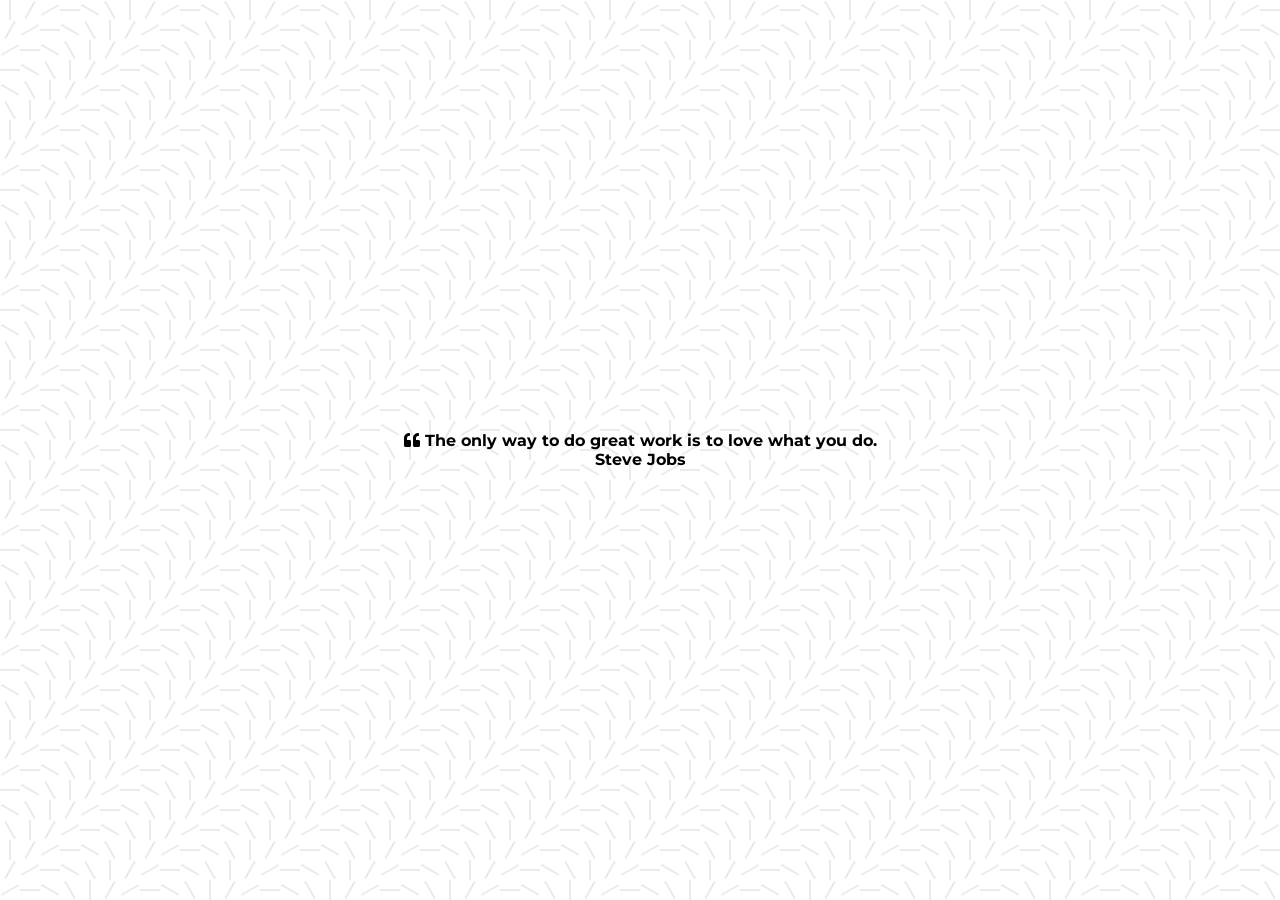
==== 01. Quote Generator/index.html @ 9c9d59e1 "Initial commit" ====
<!DOCTYPE html>
<html lang="en">
<head>
    <meta charset="UTF-8">
    <meta name="viewport" content="width=device-width, initial-scale=1.0">
    <title>Quote Generator</title>
    <link rel="icon" type="image/png" href="favicon.png">
    <link rel="stylesheet" href="https://cdnjs.cloudflare.com/ajax/libs/font-awesome/5.10.2/css/all.min.css"/>
    <link rel="stylesheet" href="style.css">
</head>
<body>
    <div class="quote-container" id="quote-container">
        <!-- Quote -->
        <div class="quote-text">
            <i class="fas fa-quote-left"></i> <!-- Font Awesome Quote Left -->
            <span id="quote">The only way to do great work is to love what you do.</span>
        </div>
        <div class="quote-author">
            <span id="author">Steve Jobs</span>
        </div>
    </div>

    <!-- Script -->
    <script src="script.js"></script>
</body>
</html>
---- 01. Quote Generator/style.css ----
@import url('https://fonts.googleapis.com/css2?family=Montserrat:ital,wght@0,100..900;1,100..900&display=swap');

html {
  box-sizing: border-box;
}

body {
  margin: 0;
  min-height: 100vh;
  background-color: #ffffff;
  background-image: url("data:image/svg+xml,%3Csvg width='120' height='120' viewBox='0 0 120 120' xmlns='http://www.w3.org/2000/svg'%3E%3Cpath d='M9 0h2v20H9V0zm25.134.84l1.732 1-10 17.32-1.732-1 10-17.32zm-20 20l1.732 1-10 17.32-1.732-1 10-17.32zM58.16 4.134l1 1.732-17.32 10-1-1.732 17.32-10zm-40 40l1 1.732-17.32 10-1-1.732 17.32-10zM80 9v2H60V9h20zM20 69v2H0v-2h20zm79.32-55l-1 1.732-17.32-10L82 4l17.32 10zm-80 80l-1 1.732-17.32-10L2 84l17.32 10zm96.546-75.84l-1.732 1-10-17.32 1.732-1 10 17.32zm-100 100l-1.732 1-10-17.32 1.732-1 10 17.32zM38.16 24.134l1 1.732-17.32 10-1-1.732 17.32-10zM60 29v2H40v-2h20zm19.32 5l-1 1.732-17.32-10L62 24l17.32 10zm16.546 4.16l-1.732 1-10-17.32 1.732-1 10 17.32zM111 40h-2V20h2v20zm3.134.84l1.732 1-10 17.32-1.732-1 10-17.32zM40 49v2H20v-2h20zm19.32 5l-1 1.732-17.32-10L42 44l17.32 10zm16.546 4.16l-1.732 1-10-17.32 1.732-1 10 17.32zM91 60h-2V40h2v20zm3.134.84l1.732 1-10 17.32-1.732-1 10-17.32zm24.026 3.294l1 1.732-17.32 10-1-1.732 17.32-10zM39.32 74l-1 1.732-17.32-10L22 64l17.32 10zm16.546 4.16l-1.732 1-10-17.32 1.732-1 10 17.32zM71 80h-2V60h2v20zm3.134.84l1.732 1-10 17.32-1.732-1 10-17.32zm24.026 3.294l1 1.732-17.32 10-1-1.732 17.32-10zM120 89v2h-20v-2h20zm-84.134 9.16l-1.732 1-10-17.32 1.732-1 10 17.32zM51 100h-2V80h2v20zm3.134.84l1.732 1-10 17.32-1.732-1 10-17.32zm24.026 3.294l1 1.732-17.32 10-1-1.732 17.32-10zM100 109v2H80v-2h20zm19.32 5l-1 1.732-17.32-10 1-1.732 17.32 10zM31 120h-2v-20h2v20z' fill='%23000000' fill-opacity='0.08' fill-rule='evenodd'/%3E%3C/svg%3E");
  color: black;
  font-family: 'Montserrat', sans-serif;
  font-weight: 700;
  text-align: center;
  display: flex;
  align-items: center;
  justify-content: center;
}
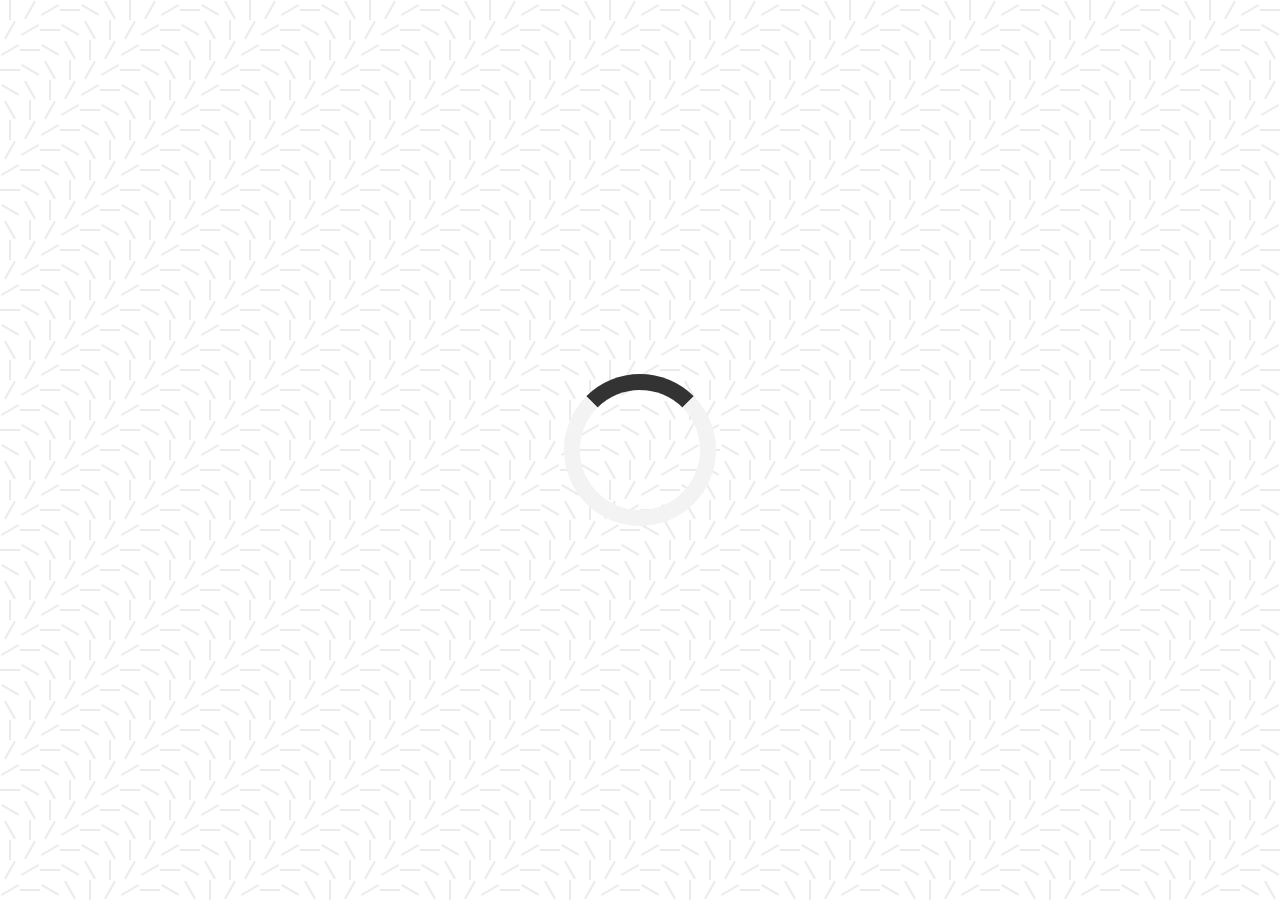
==== commit cef1839a: "Project 1 Complete" ====
--- a/01. Quote Generator/index.html
+++ b/01. Quote Generator/index.html
@@ -15,9 +15,23 @@
             <i class="fas fa-quote-left"></i> <!-- Font Awesome Quote Left -->
             <span id="quote">The only way to do great work is to love what you do.</span>
         </div>
+        <!-- Author -->
         <div class="quote-author">
             <span id="author">Steve Jobs</span>
         </div>
+        <!-- Buttons -->
+        <div class="button-container">
+            <button class="twitter-button" id="twitter" title="Tweet This!">
+                <i class="fab fa-twitter"></i>
+            </button>
+            <button id="new-quote">New Quote</button>
+        </div>
+
+    </div>
+    <!-- Loader -->
+    <div class="loader" id="loader">
+        <!-- Your loading indicator goes here -->
+         
     </div>
 
     <!-- Script -->
--- a/01. Quote Generator/style.css
+++ b/01. Quote Generator/style.css
@@ -1,4 +1,4 @@
-@import url('https://fonts.googleapis.com/css2?family=Montserrat:ital,wght@0,100..900;1,100..900&display=swap');
+@import url("https://fonts.googleapis.com/css2?family=Montserrat:ital,wght@0,100..900;1,100..900&display=swap");
 
 html {
   box-sizing: border-box;
@@ -9,8 +9,8 @@
   min-height: 100vh;
   background-color: #ffffff;
   background-image: url("data:image/svg+xml,%3Csvg width='120' height='120' viewBox='0 0 120 120' xmlns='http://www.w3.org/2000/svg'%3E%3Cpath d='M9 0h2v20H9V0zm25.134.84l1.732 1-10 17.32-1.732-1 10-17.32zm-20 20l1.732 1-10 17.32-1.732-1 10-17.32zM58.16 4.134l1 1.732-17.32 10-1-1.732 17.32-10zm-40 40l1 1.732-17.32 10-1-1.732 17.32-10zM80 9v2H60V9h20zM20 69v2H0v-2h20zm79.32-55l-1 1.732-17.32-10L82 4l17.32 10zm-80 80l-1 1.732-17.32-10L2 84l17.32 10zm96.546-75.84l-1.732 1-10-17.32 1.732-1 10 17.32zm-100 100l-1.732 1-10-17.32 1.732-1 10 17.32zM38.16 24.134l1 1.732-17.32 10-1-1.732 17.32-10zM60 29v2H40v-2h20zm19.32 5l-1 1.732-17.32-10L62 24l17.32 10zm16.546 4.16l-1.732 1-10-17.32 1.732-1 10 17.32zM111 40h-2V20h2v20zm3.134.84l1.732 1-10 17.32-1.732-1 10-17.32zM40 49v2H20v-2h20zm19.32 5l-1 1.732-17.32-10L42 44l17.32 10zm16.546 4.16l-1.732 1-10-17.32 1.732-1 10 17.32zM91 60h-2V40h2v20zm3.134.84l1.732 1-10 17.32-1.732-1 10-17.32zm24.026 3.294l1 1.732-17.32 10-1-1.732 17.32-10zM39.32 74l-1 1.732-17.32-10L22 64l17.32 10zm16.546 4.16l-1.732 1-10-17.32 1.732-1 10 17.32zM71 80h-2V60h2v20zm3.134.84l1.732 1-10 17.32-1.732-1 10-17.32zm24.026 3.294l1 1.732-17.32 10-1-1.732 17.32-10zM120 89v2h-20v-2h20zm-84.134 9.16l-1.732 1-10-17.32 1.732-1 10 17.32zM51 100h-2V80h2v20zm3.134.84l1.732 1-10 17.32-1.732-1 10-17.32zm24.026 3.294l1 1.732-17.32 10-1-1.732 17.32-10zM100 109v2H80v-2h20zm19.32 5l-1 1.732-17.32-10 1-1.732 17.32 10zM31 120h-2v-20h2v20z' fill='%23000000' fill-opacity='0.08' fill-rule='evenodd'/%3E%3C/svg%3E");
-  color: black;
-  font-family: 'Montserrat', sans-serif;
+  color: #000;
+  font-family: "Montserrat", sans-serif;
   font-weight: 700;
   text-align: center;
   display: flex;
@@ -18,3 +18,100 @@
   justify-content: center;
 }
 
+.quote-container {
+  width: auto;
+  max-width: 900px;
+  padding: 20px 30px;
+  border-radius: 10px;
+  background-color: rgba(255, 255, 255, 0.4);
+  box-shadow: 0 10px 10px 10px rgba(0, 0, 0, 0.2);
+}
+
+.quote-text {
+  font-size: 2.75rem;
+}
+
+.long-quote {
+  font-size: 2rem;
+}
+
+.fa-quote-left {
+  font-size: 4rem;
+}
+
+.quote-author {
+  margin-top: 15px;
+  font-size: 2rem;
+  font-weight: 400;
+  font-style: italic;
+}
+
+.button-container {
+  margin-top: 15px;
+  display: flex;
+  justify-content: space-between;
+}
+
+button {
+  cursor: pointer;
+  font-size: 1.2rem;
+  height: 2.5rem;
+  border: none;
+  border-radius: 10px;
+  color: #fff;
+  background: #333;
+  outline: none;
+  padding: 0.5rem 1.8rem;
+  box-shadow: 0 0.3rem rgba(121, 121, 121, 0.65);
+}
+
+button:hover {
+  filter: brightness(120%);
+}
+
+button:active {
+  transform: translate(0, 0.3rem);
+  box-shadow: 0 0.1rem rgba(255, 255, 255, 0.65);
+}
+
+.twitter-button:hover {
+  color: #38a1f3;
+}
+
+.fa-twitter {
+  font-size: 1.5rem;
+}
+
+/* Loader */
+.loader {
+  border: 16px solid #f3f3f3; /* Light grey */
+  border-top: 16px solid #333; /* Blue */
+  border-radius: 50%;
+  width: 120px;
+  height: 120px;
+  animation: spin 2s linear infinite;
+}
+
+@keyframes spin {
+  0% {
+    transform: rotate(0deg);
+  }
+  100% {
+    transform: rotate(360deg);
+  }
+}
+
+/* Media Query: Tablet or Smaller  */
+@media screen and (max-width: 1000px) {
+  .quote-container {
+    margin: auto 10px;
+  }
+
+  .quote-text {
+    font-size: 2.5rem;
+  }
+
+  .quote-author {
+    font-size: 1.5rem;
+  }
+}
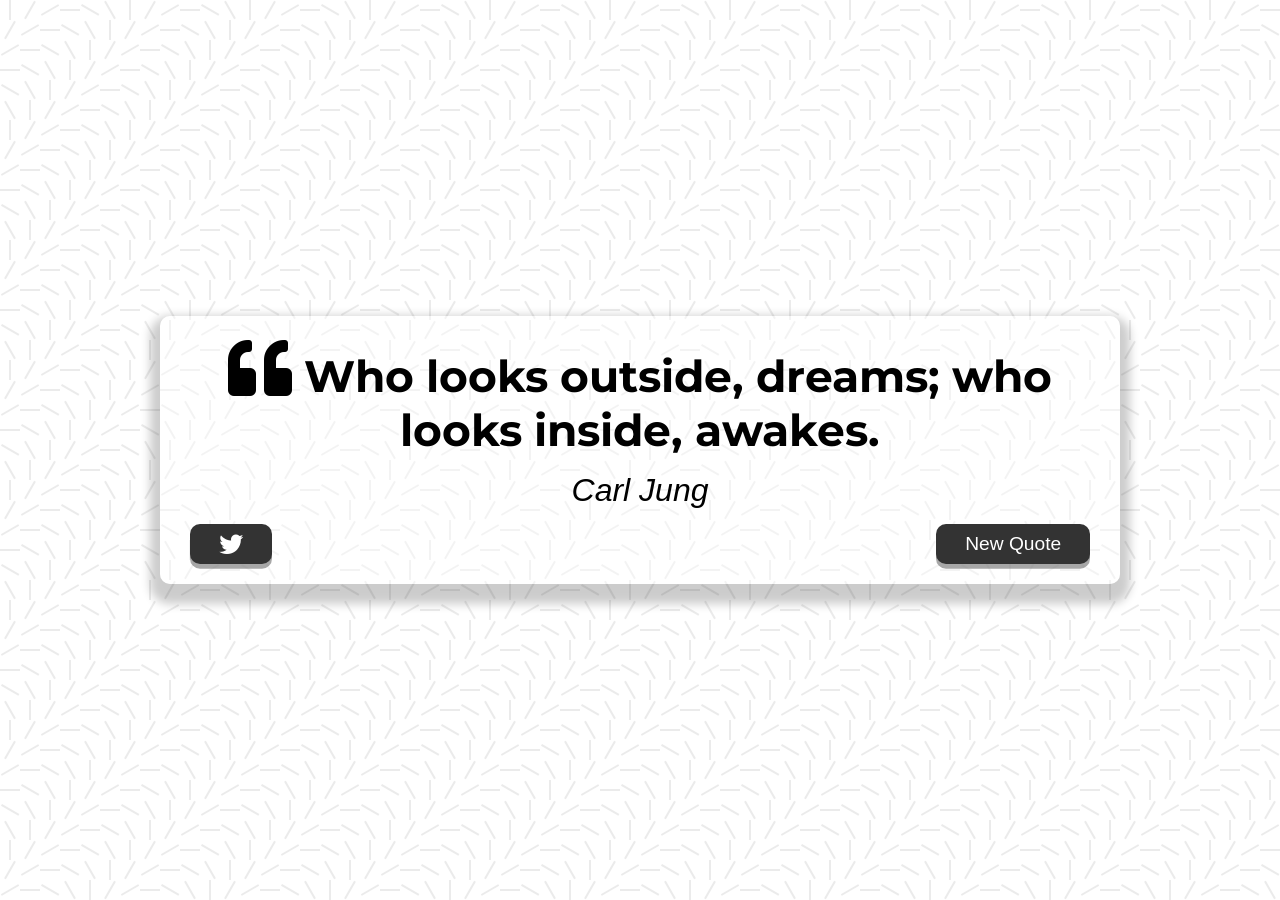
==== commit dfa62ca0: "Refactored and Improvised Quote.js" ====
--- a/01. Quote Generator/index.html
+++ b/01. Quote Generator/index.html
@@ -5,7 +5,8 @@
     <meta name="viewport" content="width=device-width, initial-scale=1.0">
     <title>Quote Generator</title>
     <link rel="icon" type="image/png" href="favicon.png">
-    <link rel="stylesheet" href="https://cdnjs.cloudflare.com/ajax/libs/font-awesome/5.10.2/css/all.min.css"/>
+    <link rel="preload" href="https://cdnjs.cloudflare.com/ajax/libs/font-awesome/5.10.2/css/all.min.css" as="style" onload="this.rel='stylesheet'">
+    <noscript><link rel="stylesheet" href="https://cdnjs.cloudflare.com/ajax/libs/font-awesome/5.10.2/css/all.min.css"></noscript>
     <link rel="stylesheet" href="style.css">
 </head>
 <body>
@@ -31,10 +32,10 @@
     <!-- Loader -->
     <div class="loader" id="loader">
         <!-- Your loading indicator goes here -->
-         
+
     </div>
 
     <!-- Script -->
-    <script src="script.js"></script>
+    <script type="module" src="script.js"></script>
 </body>
 </html>
